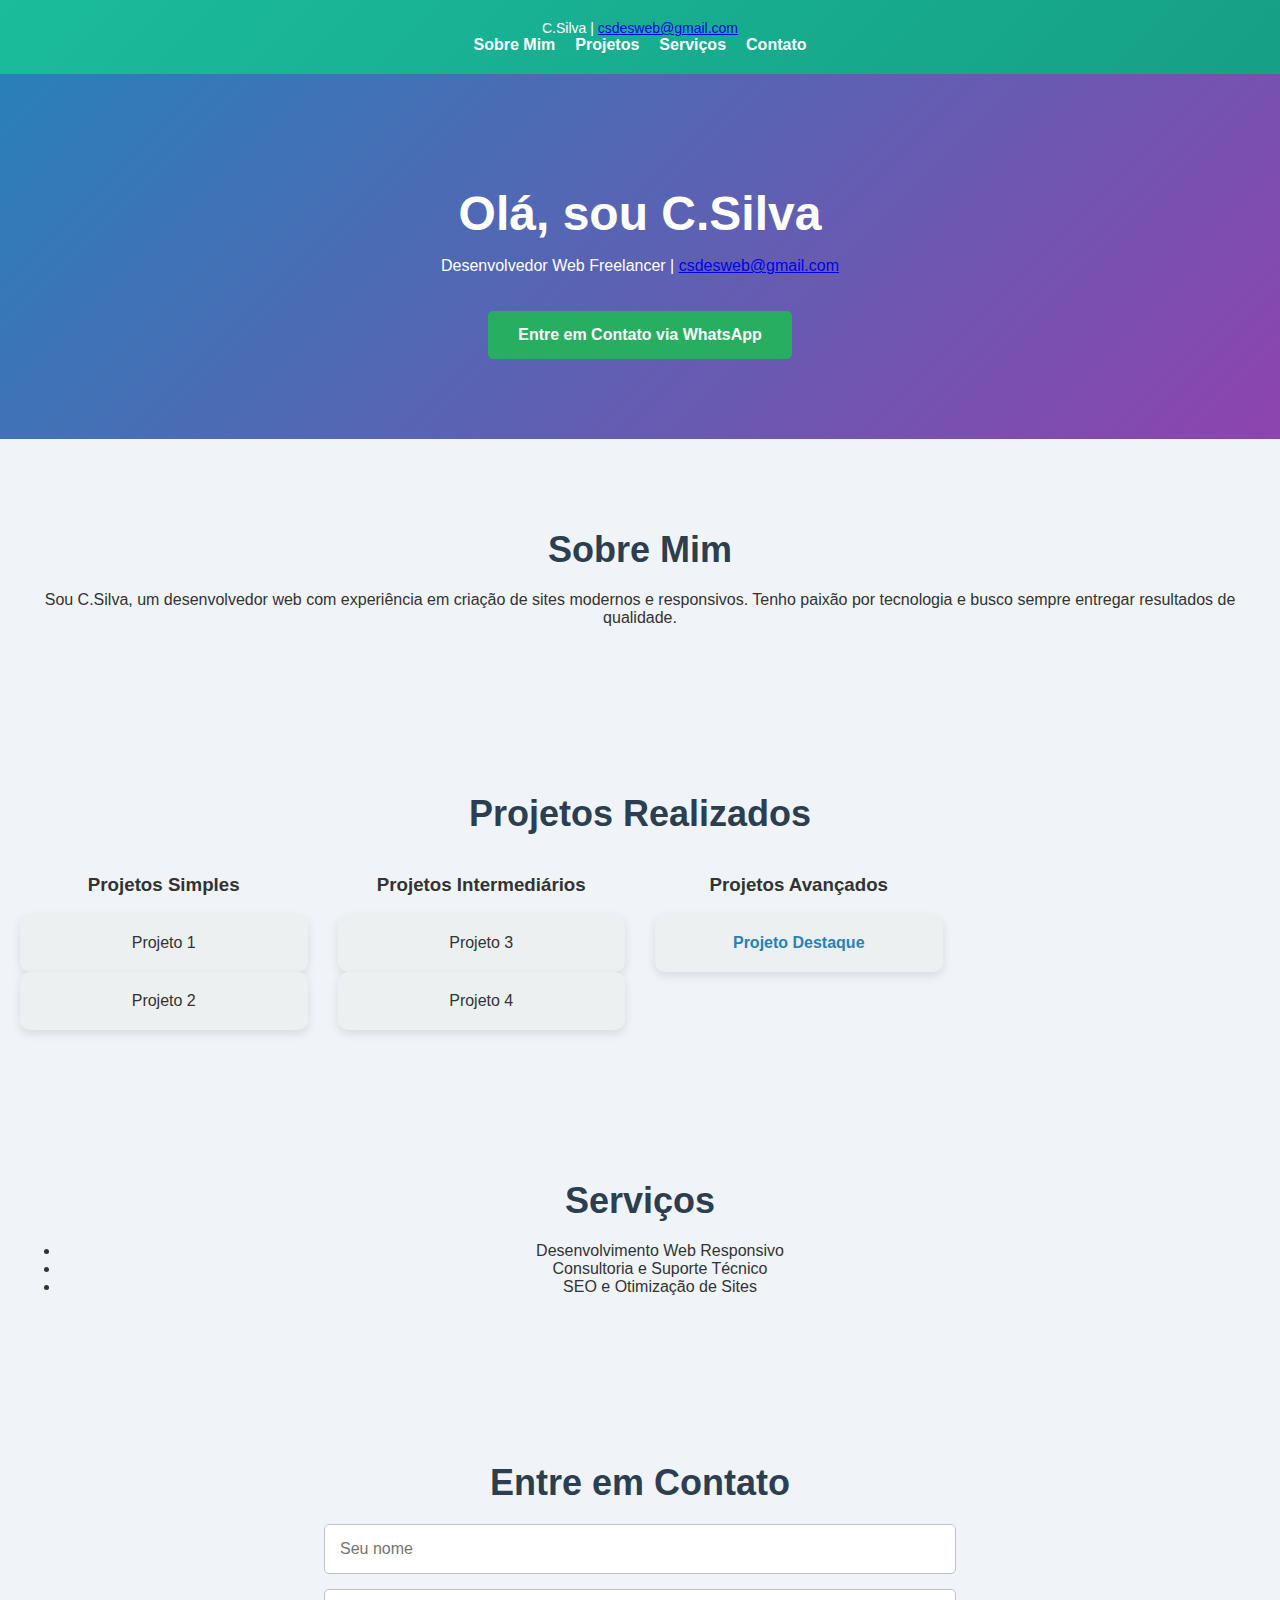
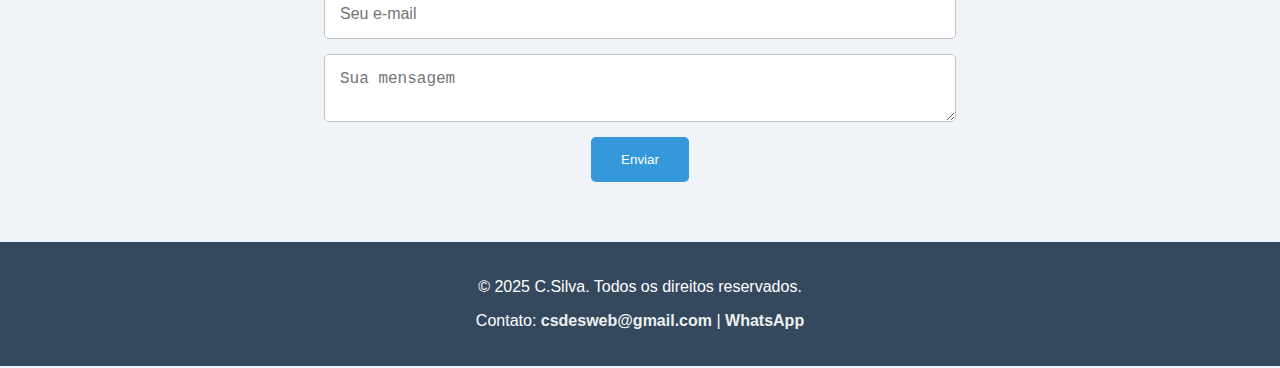
==== index.html @ 71f6c1f5 "Atualizar o index.html" ====
<!DOCTYPE html>
<html lang="pt-br">

<head>
    <meta charset="UTF-8">
    <meta name="viewport" content="width=device-width, initial-scale=1.0">
    <title>Portfólio - C.Silva</title>
    <link rel="stylesheet" href="style.css">
    <script src="script.js" defer></script>
</head>

<body>

    <!-- Cabeçalho -->
    <header>
        <div class="contact-info">
            <span>C.Silva | <a href="mailto:csdesweb@gmail.com">csdesweb@gmail.com</a></span>
        </div>
        <nav>
            <ul>
                <li><a href="#about">Sobre Mim</a></li>
                <li><a href="#projects">Projetos</a></li>
                <li><a href="#services">Serviços</a></li>
                <li><a href="#contact">Contato</a></li>
            </ul>
        </nav>
    </header>

    <!-- Seção de Boas-Vindas -->
    <section id="welcome">
        <div class="welcome-content">
            <h1>Olá, sou C.Silva</h1>
            <p>Desenvolvedor Web Freelancer | <a href="mailto:csdesweb@gmail.com">csdesweb@gmail.com</a></p>
            <a href="https://wa.me/+551199167-7373" class="btn">Entre em Contato via WhatsApp</a>
        </div>
    </section>

    <!-- Sobre Mim -->
    <section id="about">
        <h2>Sobre Mim</h2>
        <p>Sou C.Silva, um desenvolvedor web com experiência em criação de sites modernos e responsivos. Tenho paixão por tecnologia e busco sempre entregar resultados de qualidade.</p>
    </section>

    <!-- Projetos -->
    <section id="projects">
        <h2>Projetos Realizados</h2>
        <div class="categories">
            <div class="category" id="simple">
                <h3>Projetos Simples</h3>
                <div class="project-card">Projeto 1</div>
                <div class="project-card">Projeto 2</div>
            </div>
            <div class="category" id="intermediate">
                <h3>Projetos Intermediários</h3>
                <div class="project-card">Projeto 3</div>
                <div class="project-card">Projeto 4</div>
            </div>
            <div class="category" id="advanced">
                <h3>Projetos Avançados</h3>
                <div class="project-card">
                    <a href="https://csilvadesweb.github.io/lulu/" target="_blank">Projeto Destaque</a>
                </div>
            </div>
        </div>
    </section>

    <!-- Serviços -->
    <section id="services">
        <h2>Serviços</h2>
        <ul>
            <li>Desenvolvimento Web Responsivo</li>
            <li>Consultoria e Suporte Técnico</li>
            <li>SEO e Otimização de Sites</li>
        </ul>
    </section>

    <!-- Contato -->
    <section id="contact">
        <h2>Entre em Contato</h2>
        <form id="contact-form">
            <input type="text" id="name" name="name" placeholder="Seu nome" required>
            <input type="email" id="email" name="email" placeholder="Seu e-mail" required>
            <textarea id="message" name="message" placeholder="Sua mensagem" required></textarea>
            <button type="submit">Enviar</button>
        </form>
    </section>

    <!-- Rodapé -->
    <footer>
        <p>© 2025 C.Silva. Todos os direitos reservados.</p>
        <p>Contato: <a href="mailto:csdesweb@gmail.com">csdesweb@gmail.com</a> | <a href="https://wa.me/5511991677373" target="_blank">WhatsApp</a></p>
    </footer>

</body>

</html>
---- style.css ----
/* Cor de fundo e tipografia padrão */
body {
    background-color: #f0f4f8; /* Fundo suave */
    color: #333;
    font-family: 'Segoe UI', Tahoma, Geneva, Verdana, sans-serif;
    margin: 0;
    padding: 0;
    box-sizing: border-box;
}

/* Cabeçalho */
header {
    background: linear-gradient(135deg, #1abc9c, #16a085); /* Gradiente suave */
    color: white;
    padding: 20px;
    text-align: center;
}

header .contact-info {
    font-size: 14px;
}

header nav ul {
    list-style-type: none;
    margin: 0;
    padding: 0;
    display: flex;
    justify-content: center;
    gap: 20px;
}

header nav ul li {
    display: inline;
}

header nav ul li a {
    color: white;
    text-decoration: none;
    font-weight: bold;
    transition: color 0.3s ease;
}

header nav ul li a:hover {
    color: #f39c12;
}

/* Seção de Boas-Vindas */
#welcome {
    background: linear-gradient(135deg, #2980b9, #8e44ad);
    color: white;
    padding: 80px 20px;
    text-align: center;
}

#welcome h1 {
    font-size: 48px;
    margin-bottom: 10px;
}

#welcome .btn {
    background-color: #27ae60;
    color: white;
    padding: 15px 30px;
    border-radius: 5px;
    text-decoration: none;
    display: inline-block;
    margin-top: 20px;
    font-weight: bold;
}

#welcome .btn:hover {
    background-color: #2ecc71;
}

/* Seções */
section {
    padding: 60px 20px;
    text-align: center;
}

section h2 {
    font-size: 36px;
    margin-bottom: 20px;
    color: #2c3e50;
}

/* Projetos */
.categories {
    display: grid;
    grid-template-columns: repeat(auto-fill, minmax(250px, 1fr));
    gap: 30px;
}

.project-card {
    background-color: #ecf0f1;
    padding: 20px;
    border-radius: 10px;
    box-shadow: 0 4px 10px rgba(0, 0, 0, 0.1);
    transition: transform 0.3s ease;
}

.project-card:hover {
    transform: translateY(-10px);
}

.project-card a {
    color: #2980b9;
    text-decoration: none;
    font-weight: bold;
}

/* Formulário */
form {
    display: flex;
    flex-direction: column;
    align-items: center;
    gap: 15px;
    max-width: 600px;
    margin: 0 auto;
}

form input, form textarea {
    width: 100%;
    padding: 15px;
    border: 1px solid #bdc3c7;
    border-radius: 5px;
    font-size: 16px;
}

form button {
    background-color: #3498db;
    color: white;
    padding: 15px 30px;
    border: none;
    border-radius: 5px;
    cursor: pointer;
}

form button:hover {
    background-color: #2980b9;
}

/* Rodapé */
footer {
    background-color: #34495e;
    color: white;
    text-align: center;
    padding: 20px;
}

footer a {
    color: #ecf0f1;
    text-decoration: none;
    font-weight: bold;
}

footer a:hover {
    color: #f39c12;
}

/* Responsividade */
@media (max-width: 768px) {
    header nav ul {
        flex-direction: column;
        gap: 10px;
    }

    .categories {
        grid-template-columns: 1fr;
    }

    #welcome h1 {
        font-size: 36px;
    }
}
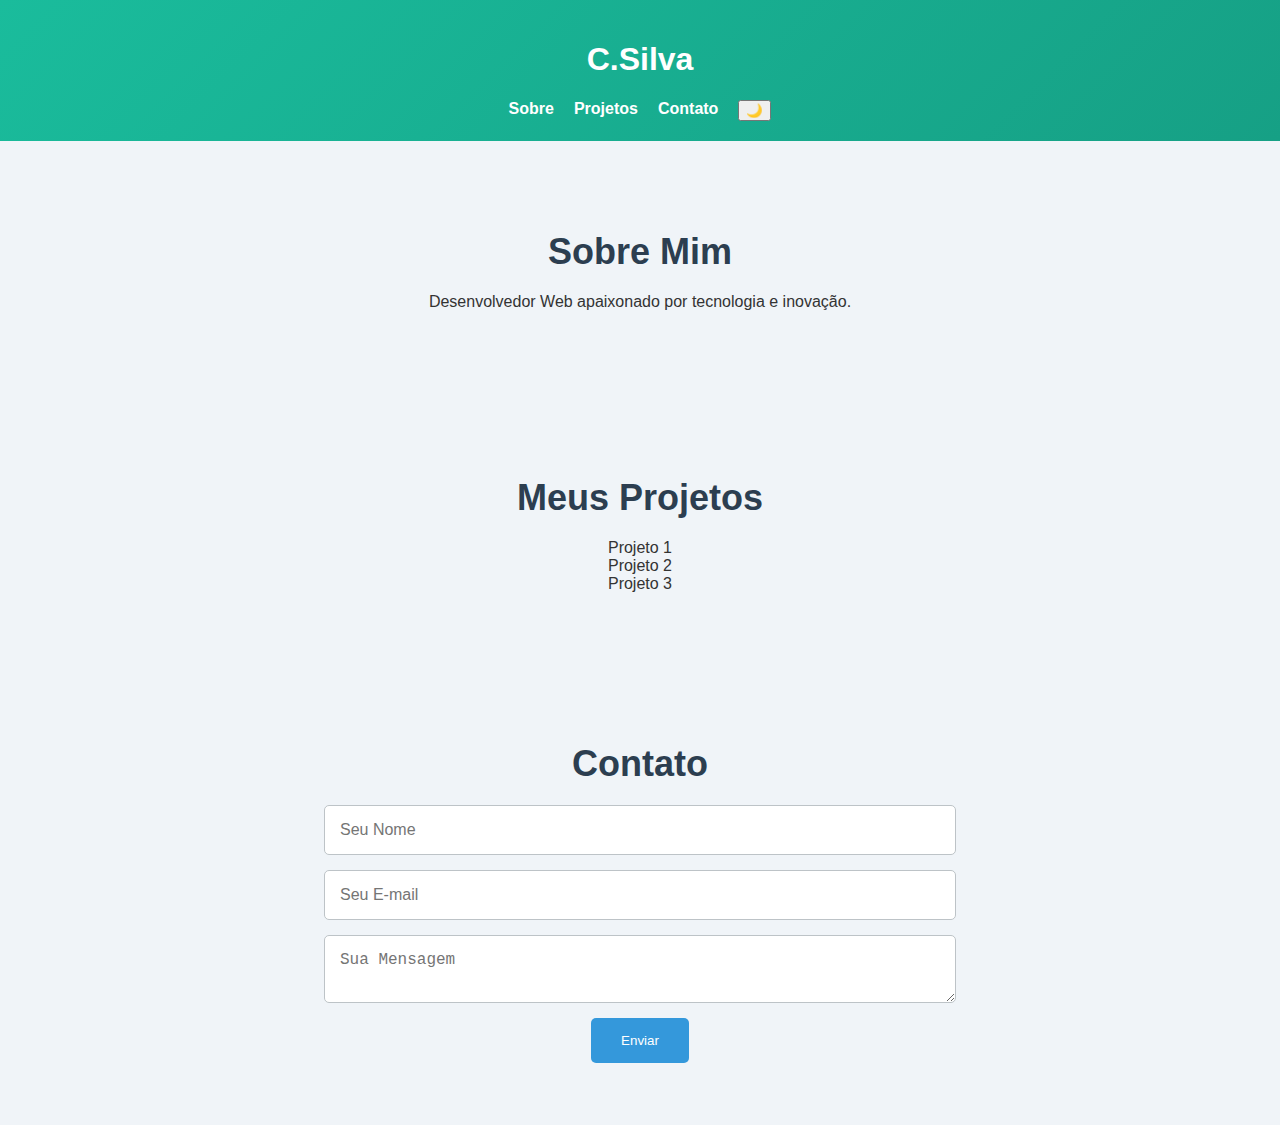
==== commit 88cbf7de: "Atualizar o index.html" ====
--- a/index.html
+++ b/index.html
@@ -1,96 +1,46 @@
 <!DOCTYPE html>
-<html lang="pt-br">
-
+<html lang="pt-BR">
 <head>
     <meta charset="UTF-8">
     <meta name="viewport" content="width=device-width, initial-scale=1.0">
-    <title>Portfólio - C.Silva</title>
+    <title>C.Silva | Portfólio</title>
     <link rel="stylesheet" href="style.css">
-    <script src="script.js" defer></script>
 </head>
-
 <body>
-
-    <!-- Cabeçalho -->
     <header>
-        <div class="contact-info">
-            <span>C.Silva | <a href="mailto:csdesweb@gmail.com">csdesweb@gmail.com</a></span>
-        </div>
+        <h1>C.Silva</h1>
         <nav>
             <ul>
-                <li><a href="#about">Sobre Mim</a></li>
-                <li><a href="#projects">Projetos</a></li>
-                <li><a href="#services">Serviços</a></li>
-                <li><a href="#contact">Contato</a></li>
+                <li><a href="#sobre">Sobre</a></li>
+                <li><a href="#projetos">Projetos</a></li>
+                <li><a href="#contato">Contato</a></li>
+                <li><button id="modo-toggle">🌙</button></li>
             </ul>
         </nav>
     </header>
 
-    <!-- Seção de Boas-Vindas -->
-    <section id="welcome">
-        <div class="welcome-content">
-            <h1>Olá, sou C.Silva</h1>
-            <p>Desenvolvedor Web Freelancer | <a href="mailto:csdesweb@gmail.com">csdesweb@gmail.com</a></p>
-            <a href="https://wa.me/+551199167-7373" class="btn">Entre em Contato via WhatsApp</a>
-        </div>
+    <section id="sobre">
+        <h2>Sobre Mim</h2>
+        <p>Desenvolvedor Web apaixonado por tecnologia e inovação.</p>
     </section>
 
-    <!-- Sobre Mim -->
-    <section id="about">
-        <h2>Sobre Mim</h2>
-        <p>Sou C.Silva, um desenvolvedor web com experiência em criação de sites modernos e responsivos. Tenho paixão por tecnologia e busco sempre entregar resultados de qualidade.</p>
+    <section id="projetos">
+        <h2>Meus Projetos</h2>
+        <div class="projeto-card">Projeto 1</div>
+        <div class="projeto-card">Projeto 2</div>
+        <div class="projeto-card">Projeto 3</div>
     </section>
 
-    <!-- Projetos -->
-    <section id="projects">
-        <h2>Projetos Realizados</h2>
-        <div class="categories">
-            <div class="category" id="simple">
-                <h3>Projetos Simples</h3>
-                <div class="project-card">Projeto 1</div>
-                <div class="project-card">Projeto 2</div>
-            </div>
-            <div class="category" id="intermediate">
-                <h3>Projetos Intermediários</h3>
-                <div class="project-card">Projeto 3</div>
-                <div class="project-card">Projeto 4</div>
-            </div>
-            <div class="category" id="advanced">
-                <h3>Projetos Avançados</h3>
-                <div class="project-card">
-                    <a href="https://csilvadesweb.github.io/lulu/" target="_blank">Projeto Destaque</a>
-                </div>
-            </div>
-        </div>
-    </section>
-
-    <!-- Serviços -->
-    <section id="services">
-        <h2>Serviços</h2>
-        <ul>
-            <li>Desenvolvimento Web Responsivo</li>
-            <li>Consultoria e Suporte Técnico</li>
-            <li>SEO e Otimização de Sites</li>
-        </ul>
-    </section>
-
-    <!-- Contato -->
-    <section id="contact">
-        <h2>Entre em Contato</h2>
-        <form id="contact-form">
-            <input type="text" id="name" name="name" placeholder="Seu nome" required>
-            <input type="email" id="email" name="email" placeholder="Seu e-mail" required>
-            <textarea id="message" name="message" placeholder="Sua mensagem" required></textarea>
+    <section id="contato">
+        <h2>Contato</h2>
+        <form>
+            <input type="text" placeholder="Seu Nome" required>
+            <input type="email" placeholder="Seu E-mail" required>
+            <textarea placeholder="Sua Mensagem" required></textarea>
             <button type="submit">Enviar</button>
         </form>
     </section>
 
-    <!-- Rodapé -->
-    <footer>
-        <p>© 2025 C.Silva. Todos os direitos reservados.</p>
-        <p>Contato: <a href="mailto:csdesweb@gmail.com">csdesweb@gmail.com</a> | <a href="https://wa.me/5511991677373" target="_blank">WhatsApp</a></p>
-    </footer>
-
+    <script src="script.js"></script>
 </body>
-
 </html>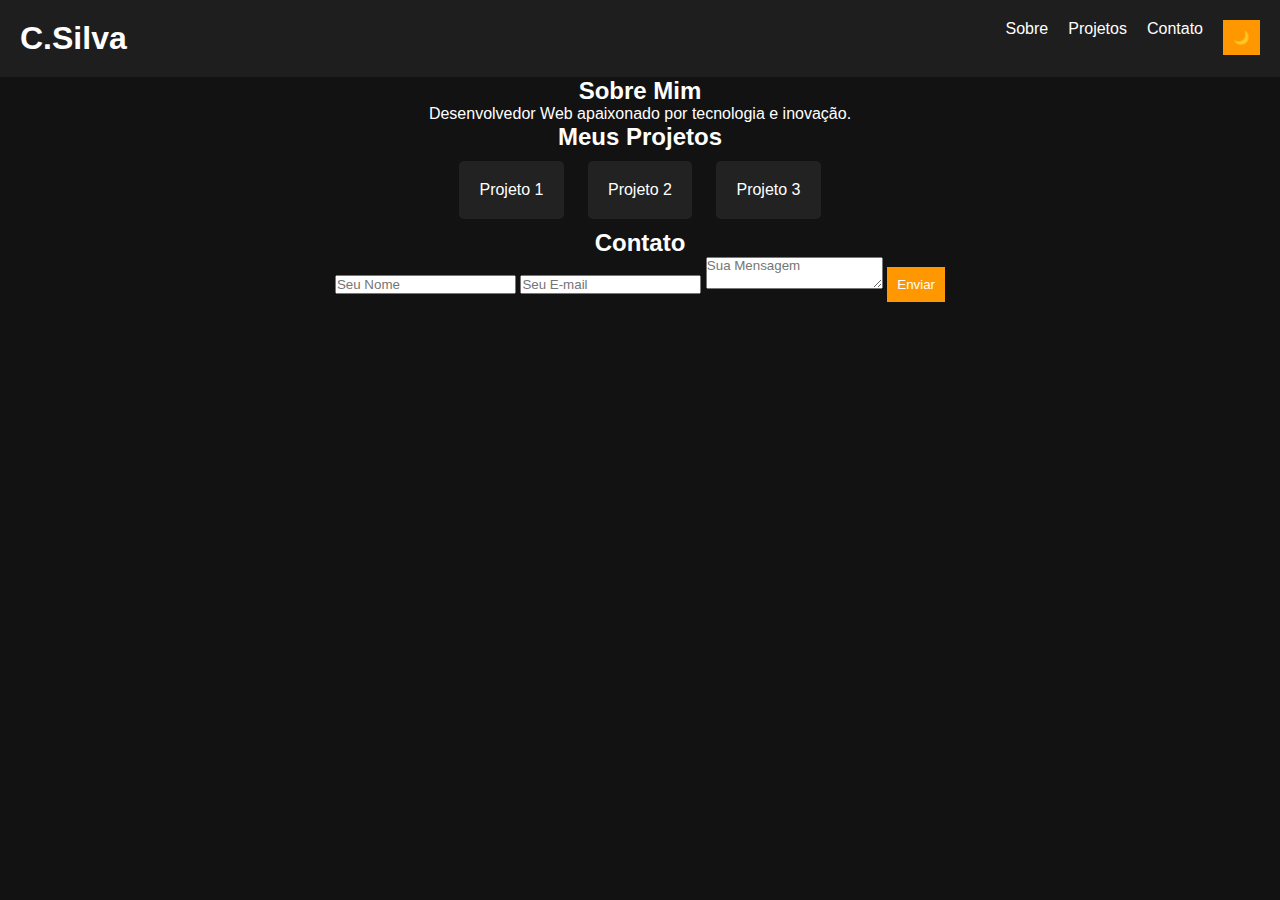
==== commit 7463edb7: "Atualizar o index.html" ====
--- a/index.html
+++ b/index.html
@@ -43,4 +43,4 @@
 
     <script src="script.js"></script>
 </body>
-</html>+</html>
--- a/style.css
+++ b/style.css
@@ -1,175 +1,50 @@
-/* Cor de fundo e tipografia padrão */
-body {
-    background-color: #f0f4f8; /* Fundo suave */
-    color: #333;
-    font-family: 'Segoe UI', Tahoma, Geneva, Verdana, sans-serif;
+* {
     margin: 0;
     padding: 0;
     box-sizing: border-box;
+    font-family: Arial, sans-serif;
 }
 
-/* Cabeçalho */
-header {
-    background: linear-gradient(135deg, #1abc9c, #16a085); /* Gradiente suave */
-    color: white;
-    padding: 20px;
+body {
+    background-color: #121212;
+    color: #fff;
     text-align: center;
 }
 
-header .contact-info {
-    font-size: 14px;
+header {
+    display: flex;
+    justify-content: space-between;
+    padding: 20px;
+    background: #1e1e1e;
 }
 
-header nav ul {
-    list-style-type: none;
-    margin: 0;
-    padding: 0;
+nav ul {
+    list-style: none;
     display: flex;
-    justify-content: center;
     gap: 20px;
 }
 
-header nav ul li {
+nav ul li {
     display: inline;
 }
 
-header nav ul li a {
+a {
     color: white;
     text-decoration: none;
-    font-weight: bold;
-    transition: color 0.3s ease;
 }
 
-header nav ul li a:hover {
-    color: #f39c12;
+.projeto-card {
+    background: #222;
+    padding: 20px;
+    margin: 10px;
+    display: inline-block;
+    border-radius: 5px;
 }
 
-/* Seção de Boas-Vindas */
-#welcome {
-    background: linear-gradient(135deg, #2980b9, #8e44ad);
-    color: white;
-    padding: 80px 20px;
-    text-align: center;
+button {
+    padding: 10px;
+    background: #ff9800;
+    border: none;
+    cursor: pointer;
+    color: #fff;
 }
-
-#welcome h1 {
-    font-size: 48px;
-    margin-bottom: 10px;
-}
-
-#welcome .btn {
-    background-color: #27ae60;
-    color: white;
-    padding: 15px 30px;
-    border-radius: 5px;
-    text-decoration: none;
-    display: inline-block;
-    margin-top: 20px;
-    font-weight: bold;
-}
-
-#welcome .btn:hover {
-    background-color: #2ecc71;
-}
-
-/* Seções */
-section {
-    padding: 60px 20px;
-    text-align: center;
-}
-
-section h2 {
-    font-size: 36px;
-    margin-bottom: 20px;
-    color: #2c3e50;
-}
-
-/* Projetos */
-.categories {
-    display: grid;
-    grid-template-columns: repeat(auto-fill, minmax(250px, 1fr));
-    gap: 30px;
-}
-
-.project-card {
-    background-color: #ecf0f1;
-    padding: 20px;
-    border-radius: 10px;
-    box-shadow: 0 4px 10px rgba(0, 0, 0, 0.1);
-    transition: transform 0.3s ease;
-}
-
-.project-card:hover {
-    transform: translateY(-10px);
-}
-
-.project-card a {
-    color: #2980b9;
-    text-decoration: none;
-    font-weight: bold;
-}
-
-/* Formulário */
-form {
-    display: flex;
-    flex-direction: column;
-    align-items: center;
-    gap: 15px;
-    max-width: 600px;
-    margin: 0 auto;
-}
-
-form input, form textarea {
-    width: 100%;
-    padding: 15px;
-    border: 1px solid #bdc3c7;
-    border-radius: 5px;
-    font-size: 16px;
-}
-
-form button {
-    background-color: #3498db;
-    color: white;
-    padding: 15px 30px;
-    border: none;
-    border-radius: 5px;
-    cursor: pointer;
-}
-
-form button:hover {
-    background-color: #2980b9;
-}
-
-/* Rodapé */
-footer {
-    background-color: #34495e;
-    color: white;
-    text-align: center;
-    padding: 20px;
-}
-
-footer a {
-    color: #ecf0f1;
-    text-decoration: none;
-    font-weight: bold;
-}
-
-footer a:hover {
-    color: #f39c12;
-}
-
-/* Responsividade */
-@media (max-width: 768px) {
-    header nav ul {
-        flex-direction: column;
-        gap: 10px;
-    }
-
-    .categories {
-        grid-template-columns: 1fr;
-    }
-
-    #welcome h1 {
-        font-size: 36px;
-    }
-}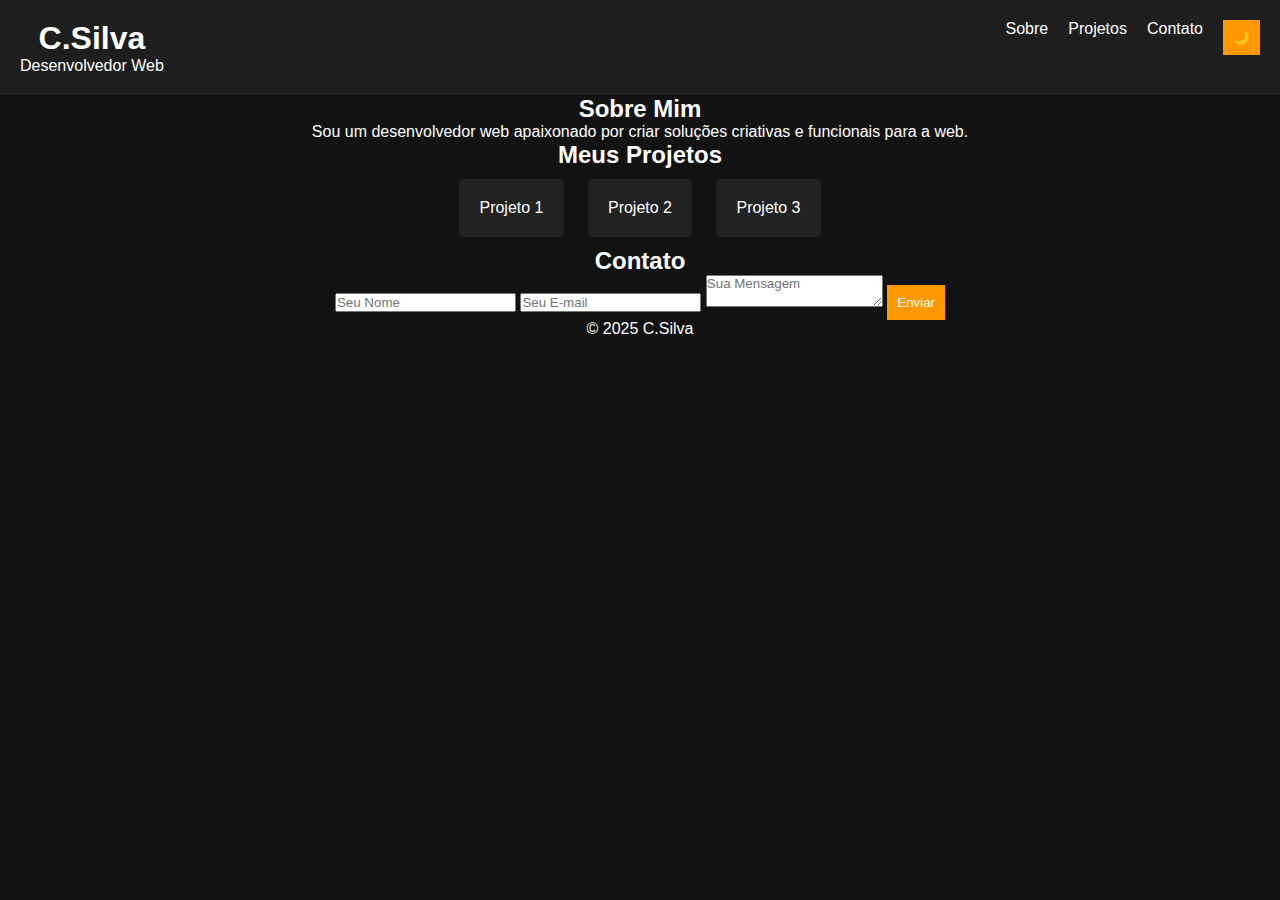
==== commit afd18693: "Atualizar o index.html" ====
--- a/index.html
+++ b/index.html
@@ -8,7 +8,10 @@
 </head>
 <body>
     <header>
-        <h1>C.Silva</h1>
+        <div class="logo">
+            <h1>C.Silva</h1>
+            <p>Desenvolvedor Web</p>
+        </div>
         <nav>
             <ul>
                 <li><a href="#sobre">Sobre</a></li>
@@ -19,19 +22,19 @@
         </nav>
     </header>
 
-    <section id="sobre">
+    <section id="sobre" class="section">
         <h2>Sobre Mim</h2>
-        <p>Desenvolvedor Web apaixonado por tecnologia e inovação.</p>
+        <p>Sou um desenvolvedor web apaixonado por criar soluções criativas e funcionais para a web.</p>
     </section>
 
-    <section id="projetos">
+    <section id="projetos" class="section">
         <h2>Meus Projetos</h2>
-        <div class="projeto-card">Projeto 1</div>
-        <div class="projeto-card">Projeto 2</div>
-        <div class="projeto-card">Projeto 3</div>
+        <div class="projeto-card" data-aos="fade-up">Projeto 1</div>
+        <div class="projeto-card" data-aos="fade-up">Projeto 2</div>
+        <div class="projeto-card" data-aos="fade-up">Projeto 3</div>
     </section>
 
-    <section id="contato">
+    <section id="contato" class="section">
         <h2>Contato</h2>
         <form>
             <input type="text" placeholder="Seu Nome" required>
@@ -41,6 +44,14 @@
         </form>
     </section>
 
+    <footer>
+        <p>&copy; 2025 C.Silva</p>
+    </footer>
+
     <script src="script.js"></script>
+    <script src="https://unpkg.com/aos@2.3.4/dist/aos.js"></script>
+    <script>
+        AOS.init();
+    </script>
 </body>
-</html>
+</html>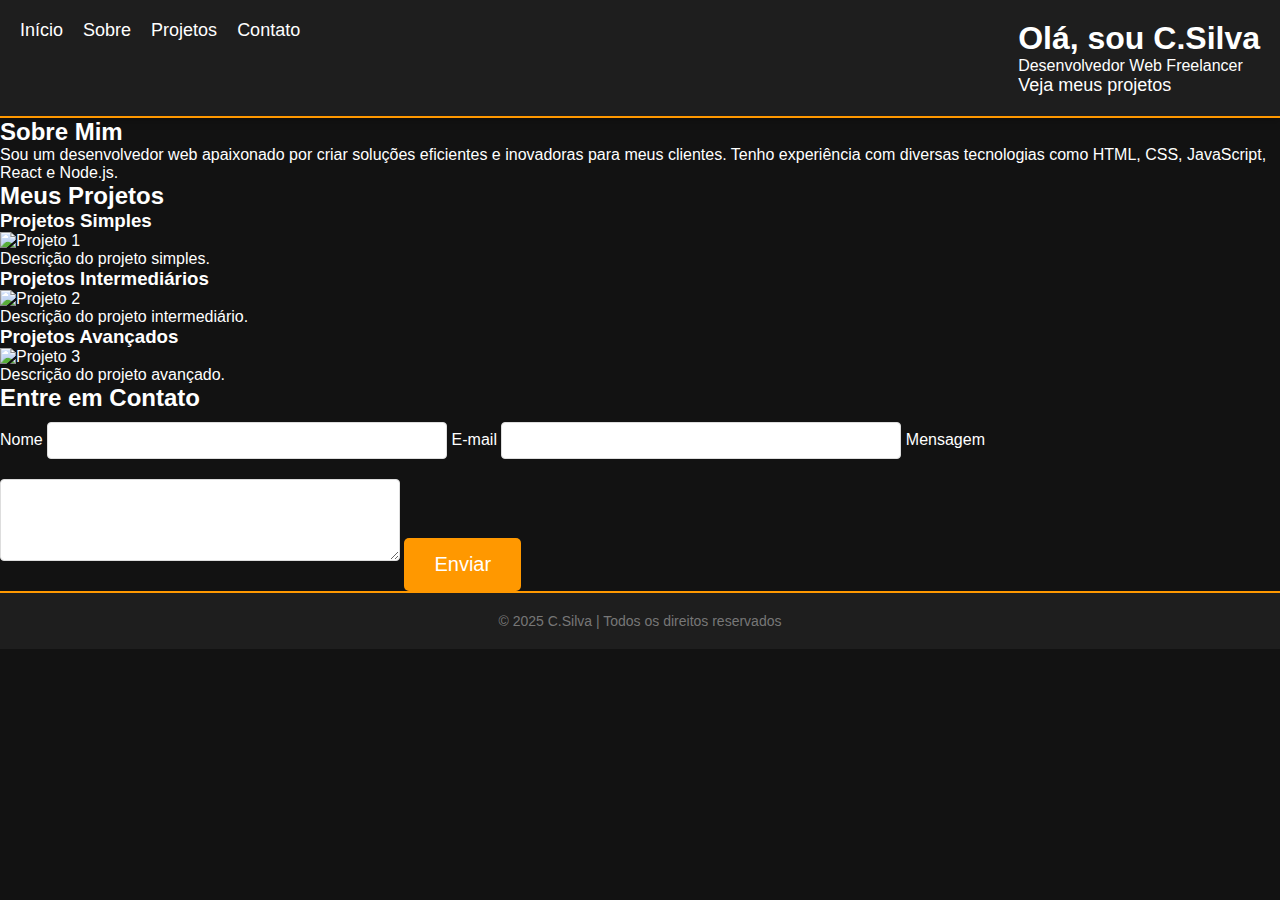
==== commit efc30cb4: "Atualizar o index.html" ====
--- a/index.html
+++ b/index.html
@@ -1,57 +1,93 @@
 <!DOCTYPE html>
-<html lang="pt-BR">
+<html lang="pt-br">
 <head>
     <meta charset="UTF-8">
     <meta name="viewport" content="width=device-width, initial-scale=1.0">
-    <title>C.Silva | Portfólio</title>
+    <title>Portfólio de C.Silva</title>
     <link rel="stylesheet" href="style.css">
 </head>
 <body>
-    <header>
-        <div class="logo">
-            <h1>C.Silva</h1>
-            <p>Desenvolvedor Web</p>
-        </div>
+    <!-- Seção de Introdução -->
+    <header id="home">
         <nav>
             <ul>
-                <li><a href="#sobre">Sobre</a></li>
-                <li><a href="#projetos">Projetos</a></li>
-                <li><a href="#contato">Contato</a></li>
-                <li><button id="modo-toggle">🌙</button></li>
+                <li><a href="#home">Início</a></li>
+                <li><a href="#about">Sobre</a></li>
+                <li><a href="#projects">Projetos</a></li>
+                <li><a href="#contact">Contato</a></li>
             </ul>
         </nav>
+        <div class="intro">
+            <h1>Olá, sou C.Silva</h1>
+            <p>Desenvolvedor Web Freelancer</p>
+            <a href="#projects" class="btn">Veja meus projetos</a>
+        </div>
     </header>
 
-    <section id="sobre" class="section">
-        <h2>Sobre Mim</h2>
-        <p>Sou um desenvolvedor web apaixonado por criar soluções criativas e funcionais para a web.</p>
+    <!-- Seção Sobre -->
+    <section id="about">
+        <div class="content">
+            <h2>Sobre Mim</h2>
+            <p>Sou um desenvolvedor web apaixonado por criar soluções eficientes e inovadoras para meus clientes. Tenho experiência com diversas tecnologias como HTML, CSS, JavaScript, React e Node.js.</p>
+        </div>
     </section>
 
-    <section id="projetos" class="section">
-        <h2>Meus Projetos</h2>
-        <div class="projeto-card" data-aos="fade-up">Projeto 1</div>
-        <div class="projeto-card" data-aos="fade-up">Projeto 2</div>
-        <div class="projeto-card" data-aos="fade-up">Projeto 3</div>
+    <!-- Seção de Projetos -->
+    <section id="projects">
+        <div class="content">
+            <h2>Meus Projetos</h2>
+            <div class="project-categories">
+                <div class="category">
+                    <h3>Projetos Simples</h3>
+                    <div class="projects">
+                        <div class="project">
+                            <img src="assets/images/project1.jpg" alt="Projeto 1">
+                            <p>Descrição do projeto simples.</p>
+                        </div>
+                    </div>
+                </div>
+                <div class="category">
+                    <h3>Projetos Intermediários</h3>
+                    <div class="projects">
+                        <div class="project">
+                            <img src="assets/images/project2.jpg" alt="Projeto 2">
+                            <p>Descrição do projeto intermediário.</p>
+                        </div>
+                    </div>
+                </div>
+                <div class="category">
+                    <h3>Projetos Avançados</h3>
+                    <div class="projects">
+                        <div class="project">
+                            <img src="assets/images/project3.jpg" alt="Projeto 3">
+                            <p>Descrição do projeto avançado.</p>
+                        </div>
+                    </div>
+                </div>
+            </div>
+        </div>
     </section>
 
-    <section id="contato" class="section">
-        <h2>Contato</h2>
-        <form>
-            <input type="text" placeholder="Seu Nome" required>
-            <input type="email" placeholder="Seu E-mail" required>
-            <textarea placeholder="Sua Mensagem" required></textarea>
-            <button type="submit">Enviar</button>
-        </form>
+    <!-- Seção de Contato -->
+    <section id="contact">
+        <div class="content">
+            <h2>Entre em Contato</h2>
+            <form>
+                <label for="name">Nome</label>
+                <input type="text" id="name" name="name" required>
+                <label for="email">E-mail</label>
+                <input type="email" id="email" name="email" required>
+                <label for="message">Mensagem</label>
+                <textarea id="message" name="message" rows="4" required></textarea>
+                <button type="submit" class="btn">Enviar</button>
+            </form>
+        </div>
     </section>
 
     <footer>
-        <p>&copy; 2025 C.Silva</p>
+        <p>&copy; 2025 C.Silva | Todos os direitos reservados</p>
     </footer>
 
     <script src="script.js"></script>
-    <script src="https://unpkg.com/aos@2.3.4/dist/aos.js"></script>
-    <script>
-        AOS.init();
-    </script>
 </body>
 </html>--- a/style.css
+++ b/style.css
@@ -2,20 +2,22 @@
     margin: 0;
     padding: 0;
     box-sizing: border-box;
-    font-family: Arial, sans-serif;
+    font-family: 'Arial', sans-serif;
 }
 
 body {
     background-color: #121212;
     color: #fff;
-    text-align: center;
+    transition: background-color 0.5s ease, color 0.5s ease;
 }
 
 header {
     display: flex;
     justify-content: space-between;
     padding: 20px;
-    background: #1e1e1e;
+    background-color: #1e1e1e;
+    border-bottom: 2px solid #ff9800;
+    box-shadow: 0px 4px 8px rgba(0, 0, 0, 0.2);
 }
 
 nav ul {
@@ -29,22 +31,112 @@
 }
 
 a {
-    color: white;
+    color: #fff;
     text-decoration: none;
+    font-size: 18px;
+    transition: color 0.3s;
+}
+
+a:hover {
+    color: #ff9800;
+}
+
+button {
+    background-color: transparent;
+    border: none;
+    color: #fff;
+    font-size: 20px;
+    cursor: pointer;
+    transition: color 0.3s;
+}
+
+button:hover {
+    color: #ff9800;
+}
+
+.section {
+    padding: 60px;
+    text-align: center;
+    animation: fadeIn 2s ease-in-out;
 }
 
 .projeto-card {
-    background: #222;
+    background-color: #222;
     padding: 20px;
-    margin: 10px;
+    margin: 20px;
     display: inline-block;
-    border-radius: 5px;
+    border-radius: 8px;
+    transition: transform 0.3s ease-in-out, background-color 0.3s;
+    box-shadow: 0px 4px 6px rgba(0, 0, 0, 0.2);
 }
 
-button {
+.projeto-card:hover {
+    transform: scale(1.1);
+    background-color: #333;
+    box-shadow: 0px 8px 10px rgba(0, 0, 0, 0.4);
+}
+
+footer {
+    background-color: #1e1e1e;
+    padding: 20px;
+    text-align: center;
+    color: #777;
+    font-size: 14px;
+    border-top: 2px solid #ff9800;
+}
+
+.claro {
+    background-color: #fff;
+    color: #121212;
+}
+
+.claro header, .claro footer {
+    background-color: #f0f0f0;
+    color: #121212;
+}
+
+.claro .projeto-card {
+    background-color: #f7f7f7;
+    color: #121212;
+}
+
+.claro .projeto-card:hover {
+    background-color: #e2e2e2;
+}
+
+input, textarea {
     padding: 10px;
-    background: #ff9800;
+    margin: 10px 0;
+    border-radius: 4px;
+    width: 100%;
+    max-width: 400px;
+    border: 1px solid #ddd;
+    transition: border 0.3s ease;
+}
+
+input:focus, textarea:focus {
+    border-color: #ff9800;
+}
+
+button[type="submit"] {
+    padding: 15px 30px;
+    background-color: #ff9800;
     border: none;
+    color: white;
+    border-radius: 5px;
     cursor: pointer;
-    color: #fff;
+    transition: background-color 0.3s ease;
 }
+
+button[type="submit"]:hover {
+    background-color: #e68900;
+}
+
+@keyframes fadeIn {
+    from {
+        opacity: 0;
+    }
+    to {
+        opacity: 1;
+    }
+}